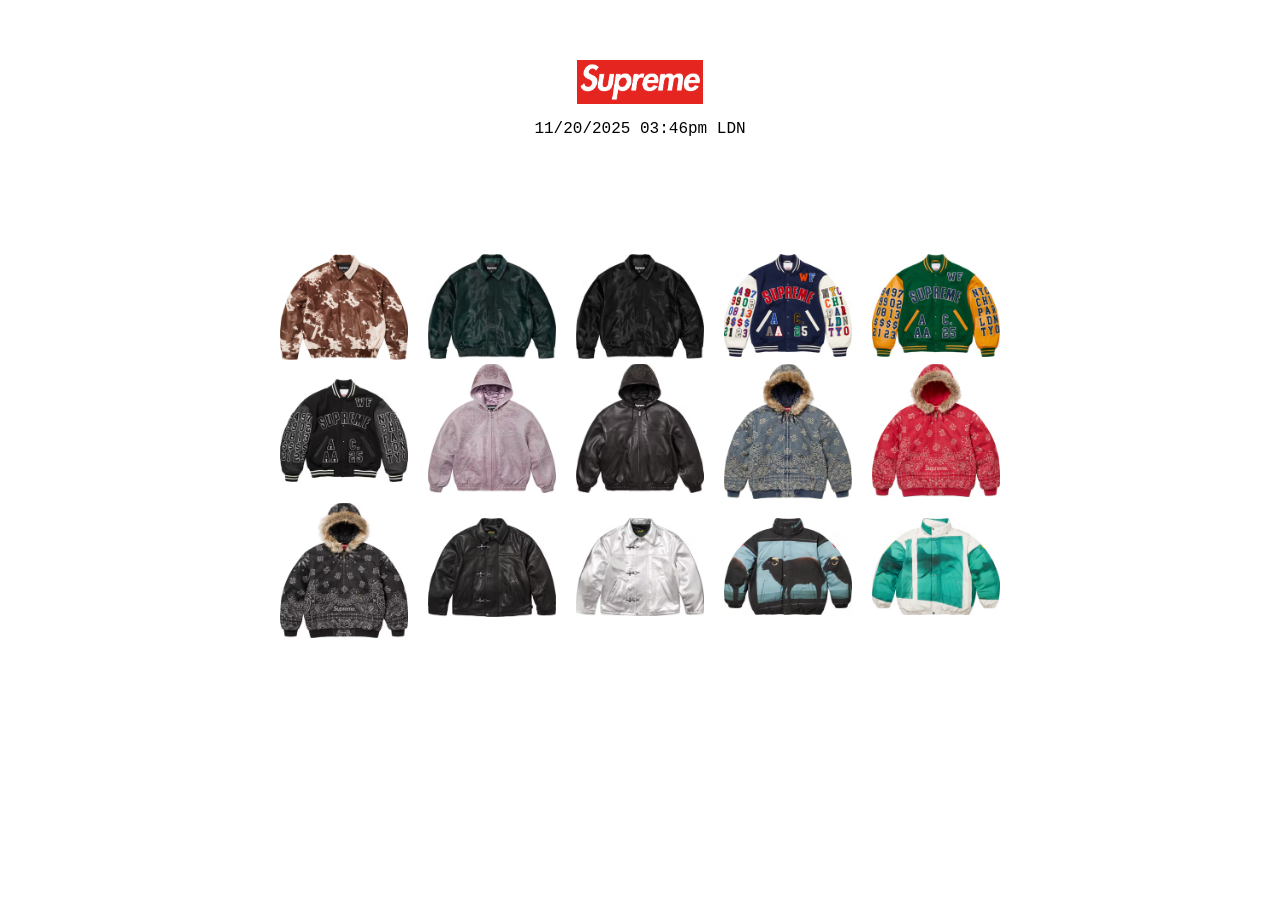
==== supreme-landing-page.html @ 1afc95d0 "Initial commit This is the first commit for the code that I have created so far" ====
<!DOCTYPE html>
<html lang="en">
<head>
    <meta charset="UTF-8">
    <meta name="viewport" content="width=device-width, initial-scale=1.0">
    <title>Shop - Supreme</title>
    <link rel="Stylesheet" href="supreme-stylesheet.css">
    <link rel="icon" type="png" href="../static/sub.png"
</head>
<body>
    <img class="top-logo-border" src="../static/Supreme-logo-newyork.png", alt="supreme logo", width="10%" , height="10%", style="display:block; margin-left: 45%;">
    <p style="text-align: center; font-family: 'Courier New', Courier, monospace;">11/20/2025 03:46pm LDN</p>
    
    <div class="container">
        <div><img class="clothes-border" src="../static/A1.avif" alt="A1" width="128px"></div>
        <div><img class="clothes-border" src="../static/A2.avif" alt="A2" width="128px"></div>
        <div><img class="clothes-border" src="../static/A3.avif" alt="A3" width="128px"></div>  
        <div><img class="clothes-border" src="../static/A4.avif" alt="A4" width="128px"></div>
        <div><img class="clothes-border" src="../static/A5.avif" alt="A5" width="128px"></div>
        <div><img src="../static/B1.avif" alt="B1" width="128px" style="margin-top: 15px;"></div>
        <div><img src="../static/B2.avif" alt="B2" width="128px"></div>
        <div><img src="../static/B3.avif" alt="B3" width="128px"></div>      
        <div><img src="../static/B4.avif" alt="B4" width="128px"></div>
        <div><img src="../static/B5.avif" alt="B5" width="128px"></div>
        <div><img src="../static/C1.avif" alt="C1" width="128px"></div>
        <div><img src="../static/C2.avif" alt="C2" width="128px" style="margin-top: 15px;"></div>
        <div><img src="../static/C3.avif" alt="C3" width="128px" style="margin-top: 15px;"></div>      
        <div><img src="../static/C4.avif" alt="C4" width="128px" style="margin-top: 15px;"></div>
        <div><img src="../static/C5.avif" alt="C5" width="128px" style="margin-top: 15px;"></div>
    </div>
</body>
</html>
---- supreme-stylesheet.css ----
.top-logo-border{
    margin-top: 60px;
}

.clothes-border{
    margin-top: 100px;
}

.container {
    display: grid;
    grid-template-columns: repeat(5, 148px);
    gap: 0px;
    padding: 0px;
    background-color: white;
    margin: auto;
    max-width: 720px;
}

.container img:hover{
    border: solid 1px rgb(159, 159, 159);
}
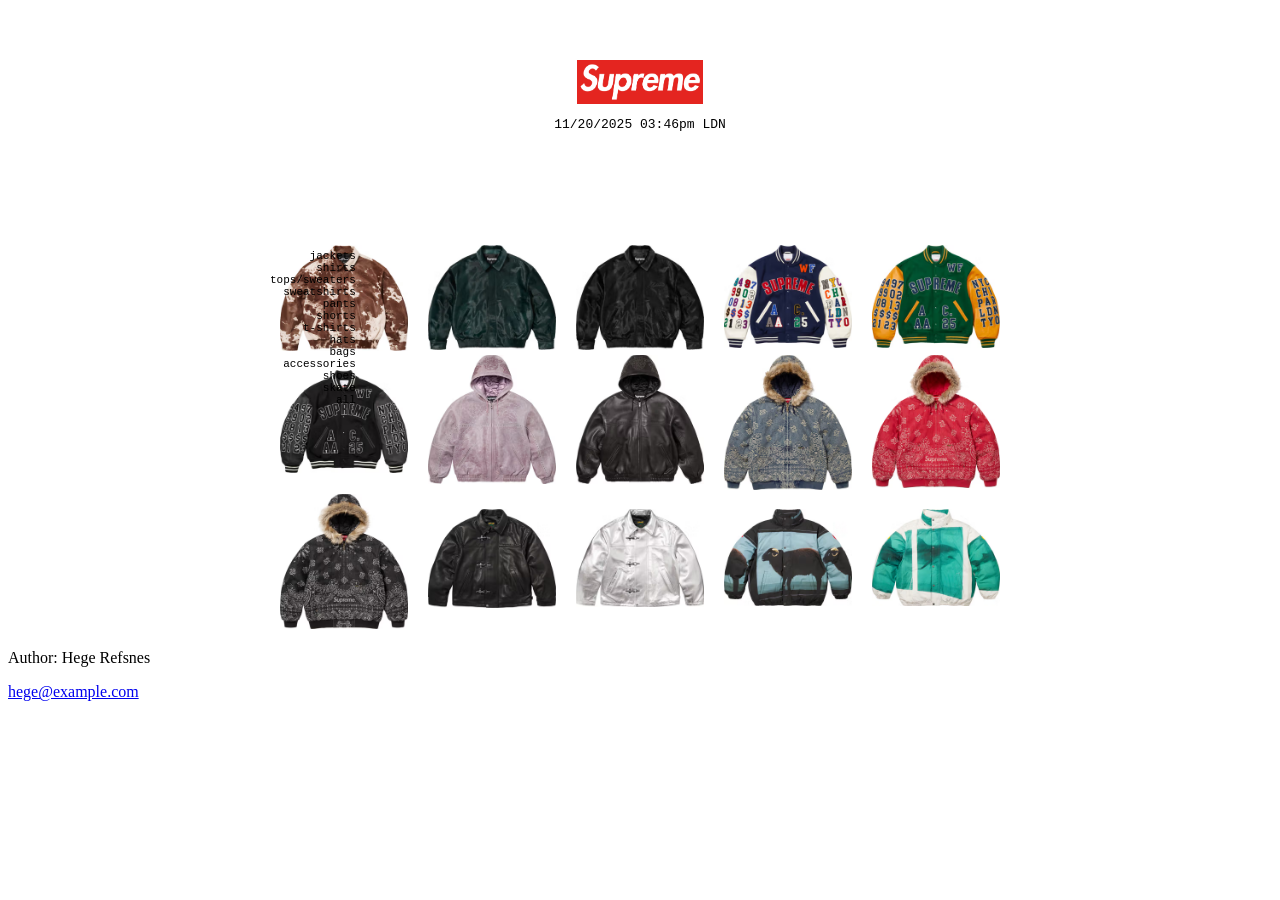
==== commit b0e841ff: "Sidebar and footer I've added the sidebar of the website with the hover animations and have started " ====
--- a/supreme-landing-page.html
+++ b/supreme-landing-page.html
@@ -9,7 +9,7 @@
 </head>
 <body>
     <img class="top-logo-border" src="../static/Supreme-logo-newyork.png", alt="supreme logo", width="10%" , height="10%", style="display:block; margin-left: 45%;">
-    <p style="text-align: center; font-family: 'Courier New', Courier, monospace;">11/20/2025 03:46pm LDN</p>
+    <p style="text-align: center; font-family: 'Courier New', Courier, monospace; font-size: 13px;">11/20/2025 03:46pm LDN</p>
     
     <div class="container">
         <div><img class="clothes-border" src="../static/A1.avif" alt="A1" width="128px"></div>
@@ -28,5 +28,30 @@
         <div><img src="../static/C4.avif" alt="C4" width="128px" style="margin-top: 15px;"></div>
         <div><img src="../static/C5.avif" alt="C5" width="128px" style="margin-top: 15px;"></div>
     </div>
+
+
+    <div class="sidebar">
+        <ul>
+            <li>jackets</li>
+            <li>shirts</li>
+            <li>tops/sweaters</li>
+            <li>sweatshirts</li>
+            <li>pants</li>
+            <li>shorts</li>
+            <li>t-shirts</li>
+            <li>hats</li>
+            <li>bags</li>
+            <li>accessories</li>
+            <li>shoes</li>
+            <li>skate</li>
+            <li>all</li>
+        </ul>
+    </div>
+
+    
+    <footer>
+        <p>Author: Hege Refsnes</p>
+        <p><a href="mailto:hege@example.com">hege@example.com</a></p>
+    </footer>
 </body>
 </html>
--- a/supreme-stylesheet.css
+++ b/supreme-stylesheet.css
@@ -18,4 +18,32 @@
 
 .container img:hover{
     border: solid 1px rgb(159, 159, 159);
+}
+
+.sidebar {
+    position: fixed;
+    top: 250px;
+    left: 270px;
+    font-family: "Courier New", monospace;
+    text-transform: lowercase;
+    font-size: 11px;
+    line-height: 8px;
+    text-align: right;
+    }
+
+.sidebar ul {
+    list-style: none;
+    padding: 0;
+    margin: 0;
+    line-height: 12px;
+}
+
+.sidebar li {
+    margin-bottom: 0px;
+    cursor: pointer;
+}
+
+.sidebar li:hover{
+    background-color: red;
+    color: white;
 }
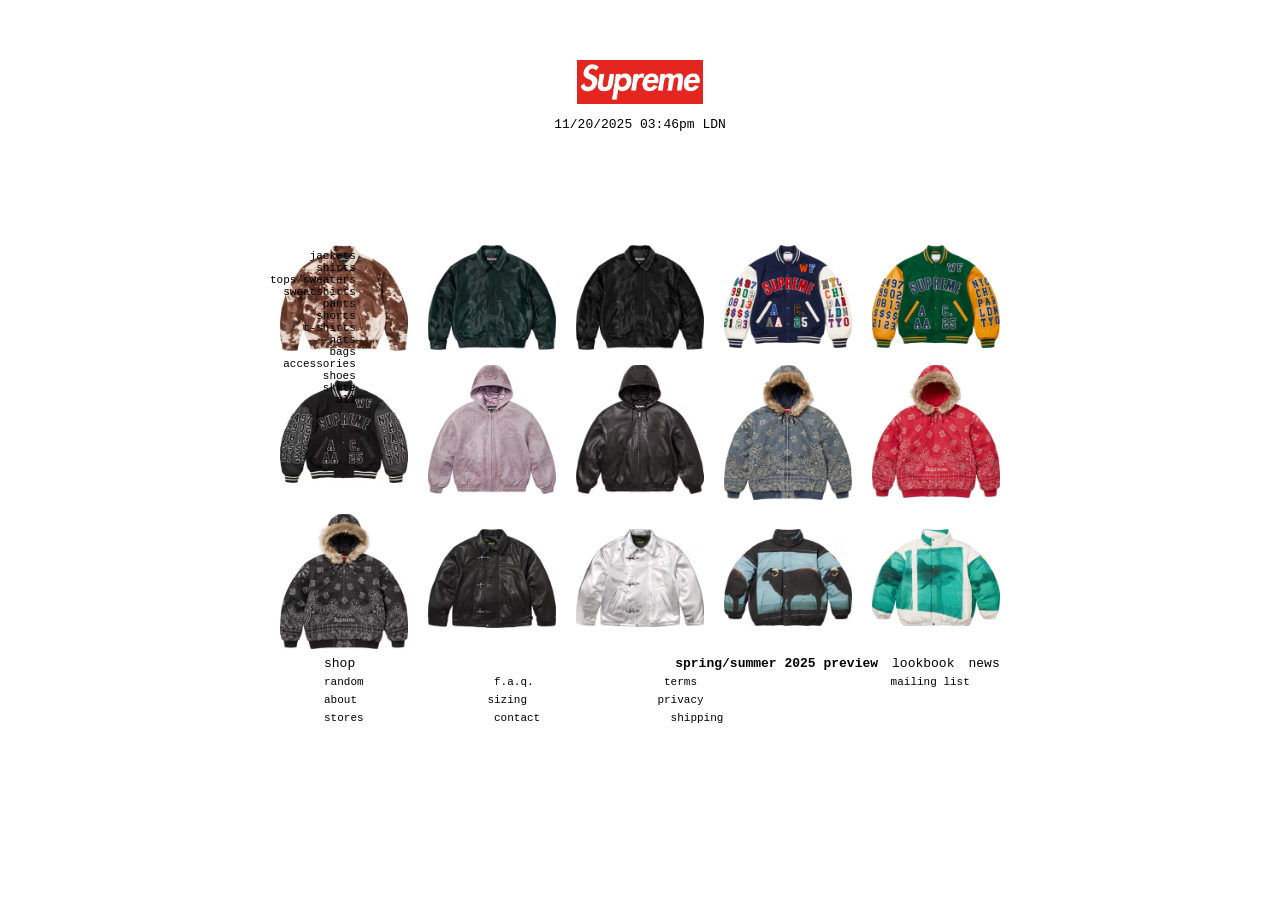
==== commit 021aa941: "footer development started working on footer" ====
--- a/supreme-landing-page.html
+++ b/supreme-landing-page.html
@@ -50,8 +50,28 @@
 
     
     <footer>
-        <p>Author: Hege Refsnes</p>
-        <p><a href="mailto:hege@example.com">hege@example.com</a></p>
+        <div div_inline>
+            <p class="inline", style="margin-left: 25%; margin-bottom: 12px;">shop</p>
+            <p class="inline", style="margin-left: 25%;"><b>spring/summer 2025 preview</b></p>
+            <p class="inline", style="margin-left: 10px;">lookbook</p>
+            <p class="inline" style="margin-left: 10px;">news</p>
+        </div>
+        <div div_footer_inline_1>
+            <p class="footer-inline-1", style="margin-left: 25%;">random</p>
+            <p class="footer-inline-1", style="margin-left: 10%;">f.a.q.</p>
+            <p class="footer-inline-1", style="margin-left: 10%;">terms</p>
+            <p class="footer-inline-1", style="margin-left: 15%;">mailing list</p>
+        </div>
+        <div div_footer_inline_2>
+            <p class="footer-inline-2", style="margin-left: 25%;">about</p>
+            <p class="footer-inline-2", style="margin-left: 10%;">sizing</p>
+            <p class="footer-inline-2", style="margin-left: 10%;">privacy</p>
+        <div>
+        </div  div_footer_inline_3>
+            <p class="footer-inline-3", style="margin-left: 25%;">stores</p>
+            <p class="footer-inline-3", style="margin-left: 10%;">contact</p>
+            <p class="footer-inline-3", style="margin-left: 10%;">shipping</p>
+        </div>
     </footer>
 </body>
 </html>
--- a/supreme-stylesheet.css
+++ b/supreme-stylesheet.css
@@ -10,6 +10,7 @@
     display: grid;
     grid-template-columns: repeat(5, 148px);
     gap: 0px;
+    row-gap: 10px;
     padding: 0px;
     background-color: white;
     margin: auto;
@@ -46,4 +47,34 @@
 .sidebar li:hover{
     background-color: red;
     color: white;
-}+}
+
+.inline {
+    display: inline;
+    font-family: 'Courier New', Courier, monospace;
+    font-size: 13px;
+}
+
+.inline:hover{
+    background-color: red;
+    color: white;
+}
+
+.footer-inline-1 {
+    display: inline;
+    font-family: 'Courier New', Courier, monospace;
+    font-size: 11px;
+}
+
+.footer-inline-2 {
+    display: inline;
+    font-family: 'Courier New', Courier, monospace;
+    font-size: 11px;
+}
+
+.footer-inline-3 {
+    display: inline;
+    font-family: 'Courier New', Courier, monospace;
+    font-size: 11px;
+}
+
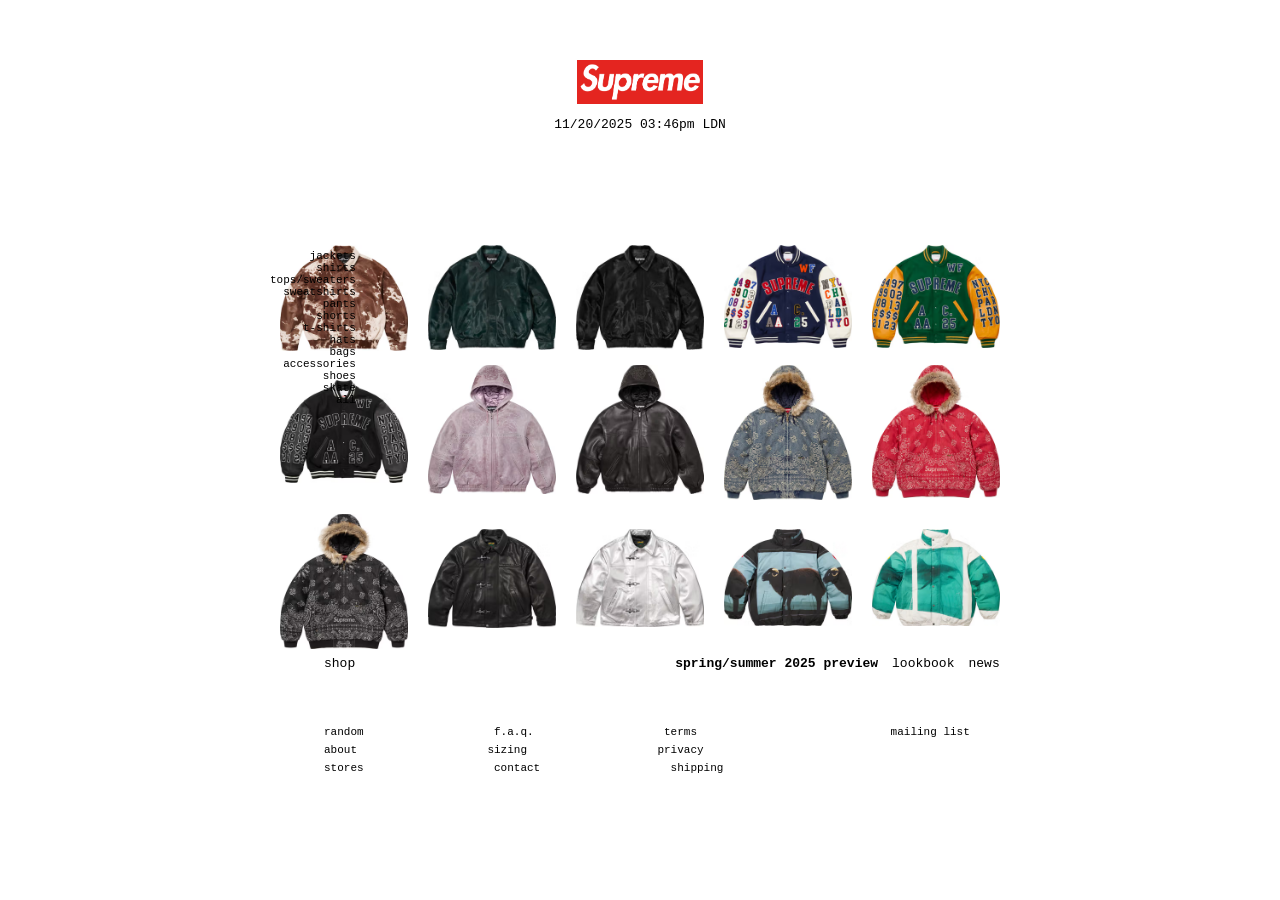
==== commit 146f979d: "footer tweaks added gap in the footer and hover animations" ====
--- a/supreme-landing-page.html
+++ b/supreme-landing-page.html
@@ -56,6 +56,7 @@
             <p class="inline", style="margin-left: 10px;">lookbook</p>
             <p class="inline" style="margin-left: 10px;">news</p>
         </div>
+        <p style="color: white;">.</p>
         <div div_footer_inline_1>
             <p class="footer-inline-1", style="margin-left: 25%;">random</p>
             <p class="footer-inline-1", style="margin-left: 10%;">f.a.q.</p>
--- a/supreme-stylesheet.css
+++ b/supreme-stylesheet.css
@@ -78,3 +78,15 @@
     font-size: 11px;
 }
 
+.footer-inline-1:hover{
+    background-color: red;
+    color: white;
+}
+.footer-inline-2:hover{
+    background-color: red;
+    color: white;
+}
+.footer-inline-3:hover{
+    background-color: red;
+    color: white;
+}
